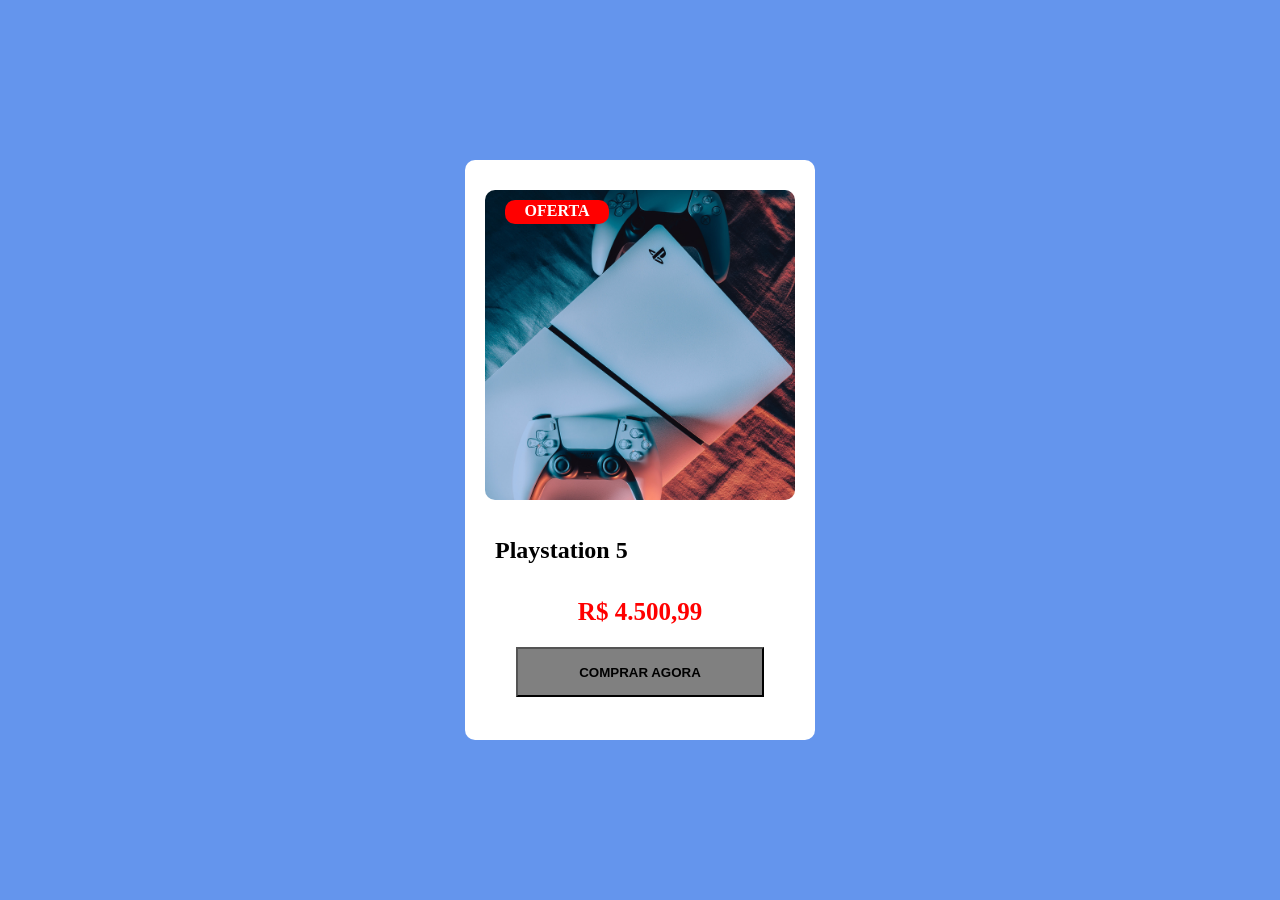
==== projeto1/index.html @ 547887c3 "projeto card de produto" ====
<!DOCTYPE html>
<html lang="pt-br">
<head>
    <meta charset="UTF-8">
    <meta name="viewport" content="width=device-width, initial-scale=1.0">
    <title>Card de Produto</title>
    <link rel="stylesheet" href="style.css">
</head>
<body>
    <main>
        <div class="div-imagen">
            <img src="ps5.jpg" alt="Playstation 5">
            <span><b>OFERTA</b></span>
        </div>

        <h2>Playstation 5</h2>

        <p><b>R$ 4.500,99</b></p>

        <div class="center">
            <button class="conteudo"><b>COMPRAR AGORA</b></button>
        </div>
    </main>
</body>
</html>
---- projeto1/style.css ----
main {
    position: relative;
    border-radius: 10px;
    min-width: 100px;
    max-width: 400px;
    height: 60%;
    background-color: white;
    display: grid;
    justify-content: center;
    padding: 20px;
}

main:hover {
    transform: translateY(-10px);
}

body {
    margin: auto;
    display: flex;
    justify-content: center;
    align-items: center;
    background-color: cornflowerblue;
    height: 100vh;
}

img {
    margin-top: 10px;
    width: 310px;
    aspect-ratio: 1 / 1;
    object-fit: cover;
    margin-bottom: 0;
    border-radius: 10px;
}

.conteudo {
    margin-top: 0;
    margin-bottom: 0;
}

h2 {
    padding-left: 10px;
    margin-top: 10px;
    margin-bottom: 0;
}

p {
    display: flex;
    font-size: 25px;
    color: red;
    justify-content: center;
    align-items: center;
    margin-top: 0;
    margin-bottom: 10px;
}

button {
    width: 80%;
    height: 50px;
    background-color: grey;
}

button:hover {
    color: white;
    background-color: green;
    transform: scaleX(1.15);
    box-shadow: 0 5px 25px black;
}

span {
    height: 20px;
    width: 100px;
    padding: 2px;
    background-color: red;
    position: absolute;
    top: 40px;
    left: 40px;
    border-radius: 10px;
    color: white;
    display: flex;
    justify-content: center;
}

.center {
    display: flex;
    justify-content: center;
}
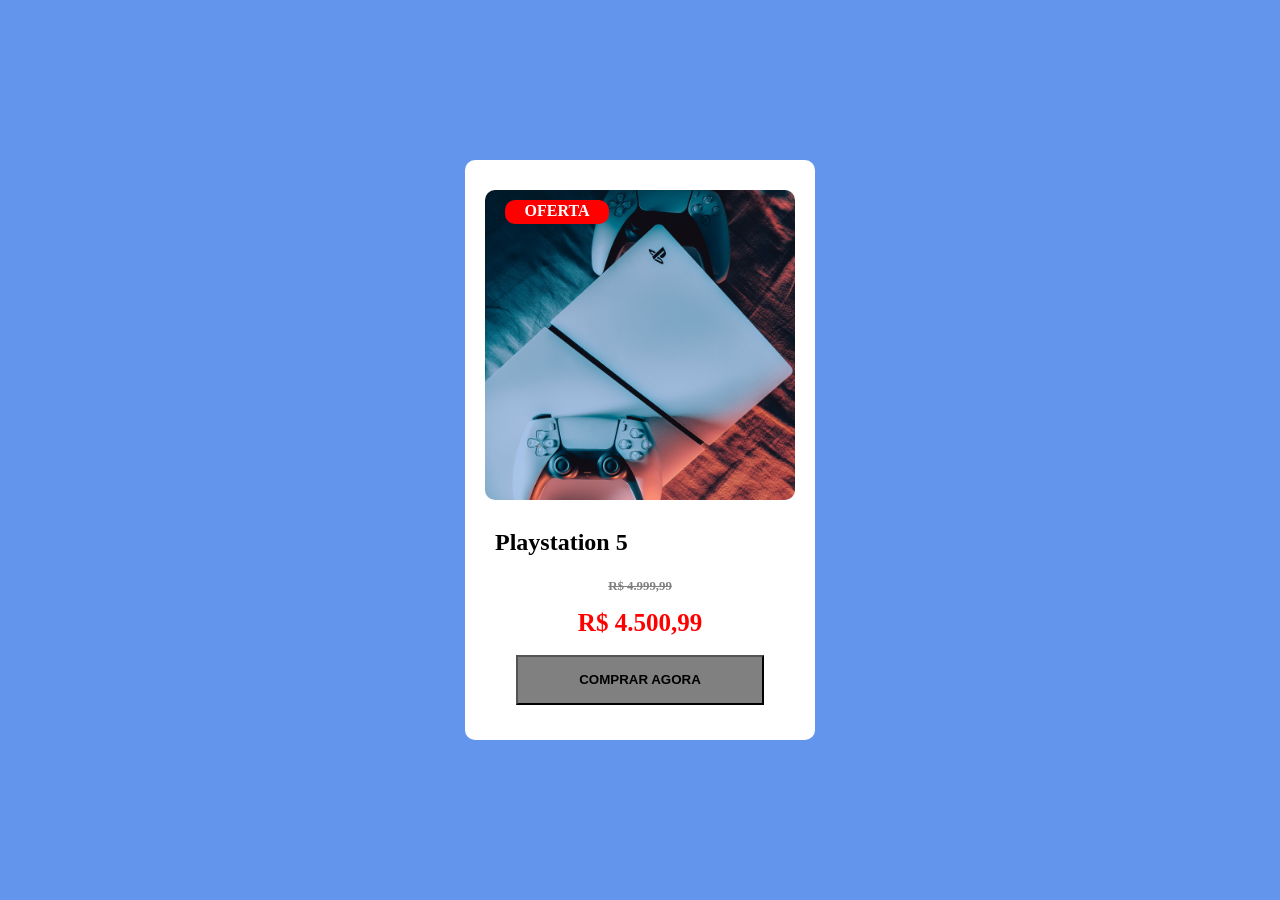
==== commit e89cd18e: "navbar responsiva" ====
--- a/projeto1/index.html
+++ b/projeto1/index.html
@@ -15,6 +15,7 @@
 
         <h2>Playstation 5</h2>
 
+        <p class="precocortado"><b>R$ 4.999,99</b></p>
         <p><b>R$ 4.500,99</b></p>
 
         <div class="center">
--- a/projeto1/style.css
+++ b/projeto1/style.css
@@ -32,10 +32,6 @@
     border-radius: 10px;
 }
 
-.conteudo {
-    margin-top: 0;
-    margin-bottom: 0;
-}
 
 h2 {
     padding-left: 10px;
@@ -83,4 +79,12 @@
 .center {
     display: flex;
     justify-content: center;
+}
+
+.precocortado {
+    margin-top: 0;
+    margin-bottom: 0;
+    color: grey;
+    text-decoration: line-through;
+    font-size: 80%;
 }
